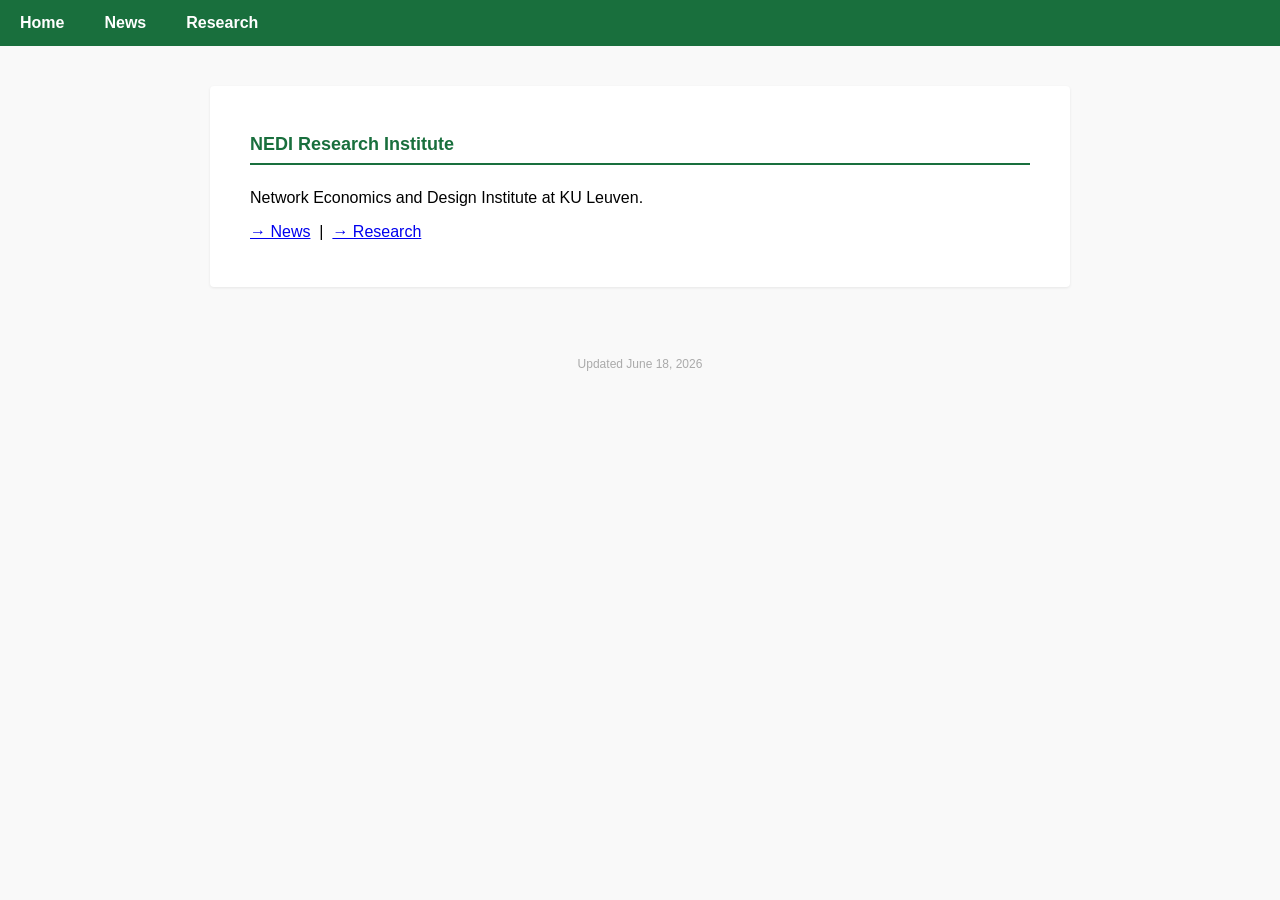
==== index.html @ 7d99cda6 "NEDI: news with color-coded items" ====
<!DOCTYPE html>
<html>
<head>
<title>NEDI</title>
<meta charset="UTF-8">
<meta name="viewport" content="width=device-width, initial-scale=1">
<style>
* { box-sizing: border-box; }
body { font-family: Arial, sans-serif; margin: 0; background: #f9f9f9; }
.navbar { display: flex; background-color: #196f3d; }
.navbar a { color: white; padding: 14px 20px; text-decoration: none; font-weight: bold; }
.navbar a:hover { background-color: #145a32; }
.container { max-width: 860px; margin: 40px auto; background: white;
              padding: 30px 40px; border-radius: 4px;
              box-shadow: 0 1px 3px rgba(0,0,0,0.08); }
h3 { font-size: 18px; border-bottom: 2px solid #196f3d;
      padding-bottom: 8px; margin-bottom: 24px; color: #196f3d; }
.btn { background-color: #e7e7e7; border: none; color: black;
       padding: 5px 10px; font-size: 12px; cursor: pointer;
       text-decoration: none; display: inline-block; }
.btn:hover { background-color: #d0d0d0; }
.footer { text-align: center; padding: 30px; color: #aaa; font-size: 12px; }
@media (max-width: 900px) {
    .container { padding: 20px; }
}
</style>
</head>
<body>
<div class="navbar">
  <a href="index.html">Home</a>
  <a href="news.html">News</a>
  <a href="outputs.html">Research</a>
</div>
<div class="container">
  <h3>NEDI Research Institute</h3>
<p>Network Economics and Design Institute at KU Leuven.</p>
<p><a href="news.html">→ News</a> &nbsp;|&nbsp; <a href="outputs.html">→ Research</a></p>

</div>
<div class="footer">Updated June 18, 2026</div>
</body>
</html>
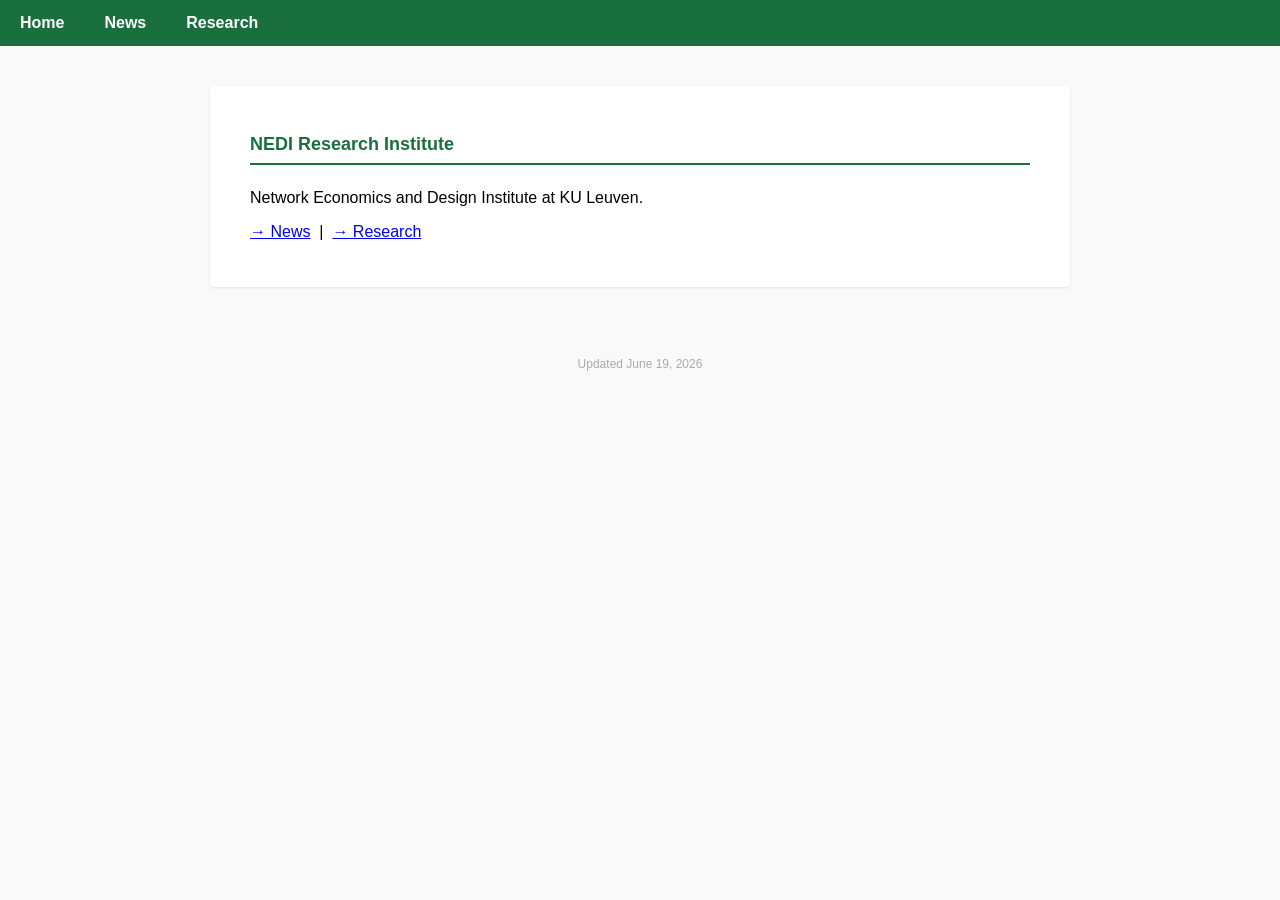
==== commit 2657a0c1: "Update" ====
--- a/index.html
+++ b/index.html
@@ -37,6 +37,6 @@
 <p><a href="news.html">→ News</a> &nbsp;|&nbsp; <a href="outputs.html">→ Research</a></p>
 
 </div>
-<div class="footer">Updated June 18, 2026</div>
+<div class="footer">Updated June 19, 2026</div>
 </body>
 </html>
